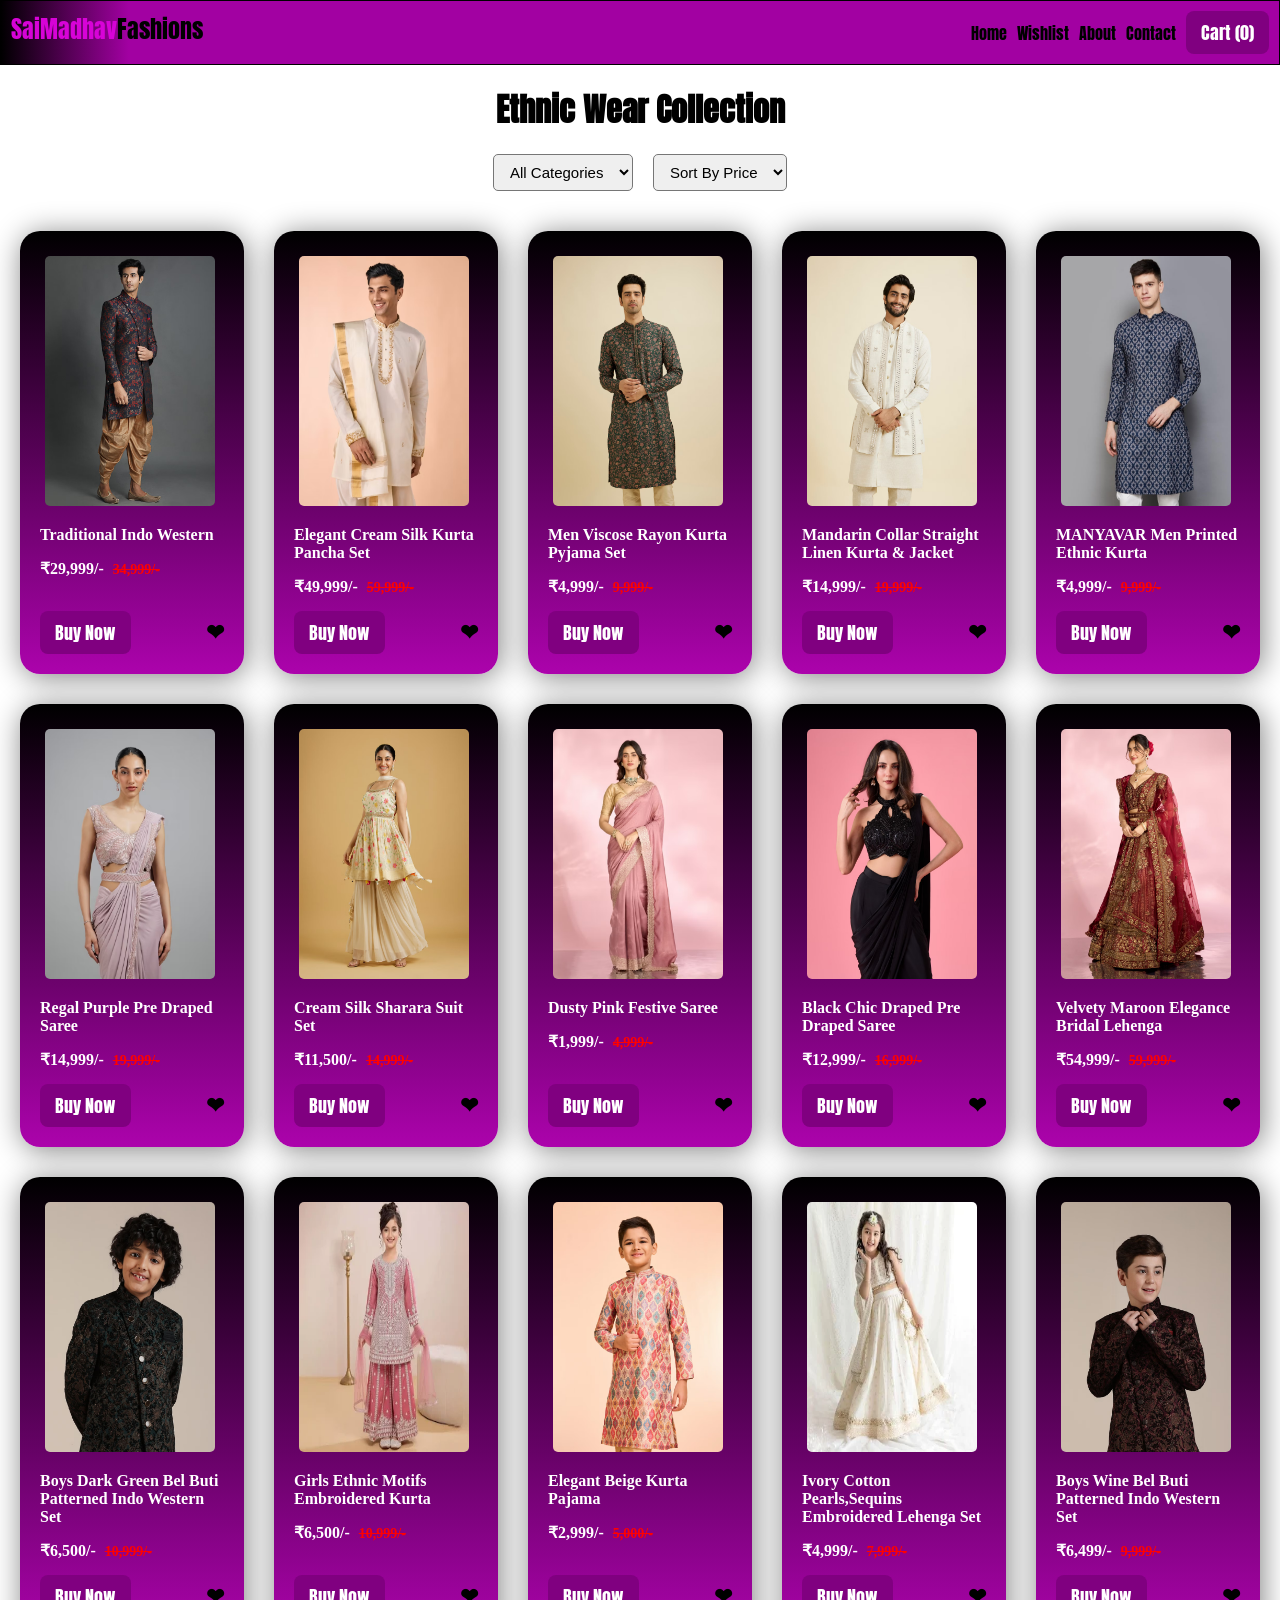
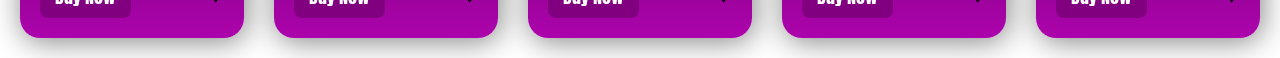
==== ethnic.html @ 6784aaf3 "Update website" ====
<!DOCTYPE html>
<html lang="en">
<head>
<meta charset="UTF-8">
<meta name="viewport" content="width=device-width, initial-scale=1.0">
<title>SaiMadhav Fashions</title>
<link rel="stylesheet" href="ethnic.css">
</head>

<header>

    <div class="logo">
        <h2>SaiMadhav<span>Fashions</span></h2>
    </div>

    <nav>
        <ul class="menu">
            <li><a href="./index.html">Home</a></li>
            <li><a href="#" id="wishlistLink">Wishlist</a></li>
            <li><a href="#">About</a></li>
            <li><a href="#">Contact</a></li>
            <li><button id="cartBtn">Cart (0)</button></li>
        </ul>
    </nav>
    
    
</header>

<body>
<h1 class="page-title">Ethnic Wear Collection</h1>
<div class="filters">

<select id="categoryFilter">
<option value="all">All Categories</option>
<option value="men">Men</option>
<option value="women">Women</option>
<option value="kids">Kids</option>
</select>

<select id="sortPrice">
<option value="default">Sort By Price</option>
<option value="low">Low → High</option>
<option value="high">High → Low</option>
</select>
</div>

<!--Products-->
<div class="clothes">
<!-- Men -->
    <div class="deal" data-category="men" data-price="29999">
        <img src="./Ethnic wear/ethnic wear 1">
        <div>Traditional Indo Western</div>

        <div>₹29,999/- <span class="old">34,999/-</span></div>

        <div class="btn-area">
            <button>Buy Now</button>
            <span class="heart">❤</span>
        </div>
    </div>

     <div class="deal" data-category="men" data-price="50000">
        <img src="./Ethnic wear/ethnic wear 4">
        <div>Elegant Cream Silk Kurta Pancha Set</div>

        <div>₹49,999/- <span class="old">59,999/-</span></div>

        <div class="btn-area">
            <button>Buy Now</button>
            <span class="heart">❤</span>
        </div>
    </div>

    <div class="deal" data-category="men" data-price="4999">
        <img src="./Ethnic wear/ethnic wear 2">
        <div>Men Viscose Rayon Kurta Pyjama Set</div>

        <div>₹4,999/- <span class="old">9,999/-</span></div>

        <div class="btn-area">
            <button>Buy Now</button>
            <span class="heart">❤</span>
        </div>
    </div>

      <div class="deal" data-category="men" data-price="14999">
        <img src="./Ethnic wear/ethnic wear 5">
        <div>Mandarin Collar Straight Linen Kurta & Jacket</div>

        <div>₹14,999/- <span class="old">19,999/-</span></div>

        <div class="btn-area">
            <button>Buy Now</button>
            <span class="heart">❤</span>
        </div>
    </div>

    <div class="deal" data-category="men" data-price="4999">
        <img src="./Ethnic wear/ethnic wear 3">
        <div>MANYAVAR Men Printed Ethnic Kurta</div>

        <div>₹4,999/- <span class="old">9,999/-</span></div>

        <div class="btn-area">
            <button>Buy Now</button>
            <span class="heart">❤</span>
        </div>
    </div>

<!-- Women -->
    <div class="deal" data-category="women" data-price="14999">
        <img src="./Ethnic wear/ethnic women wear 1">
        <div>Regal Purple Pre Draped Saree</div>

        <div>₹14,999/- <span class="old">19,999/-</span></div>

        <div class="btn-area">
            <button>Buy Now</button>
            <span class="heart">❤</span>
        </div>
    </div>

    <div class="deal" data-category="women" data-price="11500">
        <img src="./Ethnic wear/ethnic women wear 2">
        <div>Cream Silk Sharara Suit Set</div>

        <div>₹11,500/- <span class="old">14,999/-</span></div>

        <div class="btn-area">
            <button>Buy Now</button>
            <span class="heart">❤</span>
        </div>
    </div>

    <div class="deal" data-category="women" data-price="1999">
        <img src="./Ethnic wear/ethnic women wear 3">
        <div>Dusty Pink Festive Saree</div>

        <div>₹1,999/- <span class="old">4,999/-</span></div>

        <div class="btn-area">
            <button>Buy Now</button>
            <span class="heart">❤</span>
        </div>
    </div>

    <div class="deal" data-category="women" data-price="12999">
        <img src="./Ethnic wear/ethnic women wear 4">
        <div>Black Chic Draped Pre Draped Saree</div>

        <div>₹12,999/- <span class="old">16,999/-</span></div>

        <div class="btn-area">
            <button>Buy Now</button>
            <span class="heart">❤</span>
        </div>
    </div>

    <div class="deal" data-category="women" data-price="54999">
        <img src="./Ethnic wear/ethnic women wear 5">
        <div>Velvety Maroon Elegance Bridal Lehenga</div>

        <div>₹54,999/- <span class="old">59,999/-</span></div>

        <div class="btn-area">
            <button>Buy Now</button>
            <span class="heart">❤</span>
        </div>
    </div>

    <!-- Kids -->
     <div class="deal" data-category="kids" data-price="6500">
        <img src="./Ethnic wear/ethnic kids wear 1">
        <div>Boys Dark Green Bel Buti Patterned Indo Western Set</div>

        <div>₹6,500/- <span class="old">10,999/-</span></div>

        <div class="btn-area">
            <button>Buy Now</button>
            <span class="heart">❤</span>
        </div>
    </div>

      <div class="deal" data-category="kids" data-price="6500">
        <img src="./Ethnic wear/ethnic kids wear 2">
        <div>Girls Ethnic Motifs Embroidered Kurta </div>

        <div>₹6,500/- <span class="old">10,999/-</span></div>

        <div class="btn-area">
            <button>Buy Now</button>
            <span class="heart">❤</span>
        </div>
    </div>

    
    <div class="deal" data-category="kids" data-price="2999">
        <img src="./Ethnic wear/ethnic kids wear 3">
        <div>Elegant Beige Kurta Pajama</div>

        <div>₹2,999/- <span class="old">5,000/-</span></div>

        <div class="btn-area">
            <button>Buy Now</button>
            <span class="heart">❤</span>
        </div>
    </div>

    
    <div class="deal" data-category="kids" data-price="4999">
        <img src="./Ethnic wear/ethnic kids wear 4">
        <div>Ivory Cotton Pearls,Sequins Embroidered Lehenga Set</div>

        <div>₹4,999/- <span class="old">7,999/-</span></div>

        <div class="btn-area">
            <button>Buy Now</button>
            <span class="heart">❤</span>
        </div>
    </div>

        <div class="deal" data-category="kids" data-price="6499">
        <img src="./Ethnic wear/ethnic kids wear 5">
        <div>Boys Wine Bel Buti Patterned Indo Western Set</div>

        <div>₹6,499/- <span class="old">9,999/-</span></div>

        <div class="btn-area">
            <button>Buy Now</button>
            <span class="heart">❤</span>
        </div>
    </div>

</div>

<!-- CART MODAL -->
<div id="cartModal" class="modal">
  <div class="modal-content">
    <div class="modal-header">
      <h2>Your Cart</h2>
      <span class="close" id="closeCart">&times;</span>
    </div>

    <div id="cartItems"></div>

    <div class="modal-footer">
      <h3 id="cartTotal">Total: ₹0</h3>
    </div>
  </div>
</div>


<!-- WISHLIST MODAL -->
<div id="wishlistModal" class="modal">
  <div class="modal-content">
    <div class="modal-header">
      <h2>Your Wishlist</h2>
      <span class="close" id="closeWishlist">&times;</span>
    </div>

    <div id="wishlistItems"></div>
  </div>
</div>



<!--Java Script-->

<script>

let cart = JSON.parse(localStorage.getItem("cart")) || [];
let wishlist = JSON.parse(localStorage.getItem("wishlist")) || [];

/* LOAD DATA WHEN PAGE OPENS */

document.addEventListener("DOMContentLoaded", function(){
updateCartCount();
renderCart();
renderWishlist();
});

/* ADD TO CART */

document.querySelectorAll(".btn-area button").forEach(btn => {

btn.addEventListener("click", function(){

let card = this.closest(".deal");

let name = card.querySelector("div").innerText;
let price = parseInt(card.dataset.price);

cart.push({name,price});

localStorage.setItem("cart", JSON.stringify(cart));

updateCartCount();
renderCart();

});

});

/* ADD TO WISHLIST */

document.querySelectorAll(".heart").forEach(heart => {

heart.addEventListener("click", function(){

let card = this.closest(".deal");
let name = card.querySelector("div").innerText;

this.classList.toggle("active");

if(this.classList.contains("active")){
wishlist.push({name});
}else{
wishlist = wishlist.filter(item => item.name !== name);
}

localStorage.setItem("wishlist", JSON.stringify(wishlist));

renderWishlist();

});

});

/* UPDATE CART COUNT */

function updateCartCount(){
document.getElementById("cartBtn").innerText = `Cart (${cart.length})`;
}

/* RENDER CART */

function renderCart(){

let cartItems = document.getElementById("cartItems");
let totalElement = document.getElementById("cartTotal");

cartItems.innerHTML = "";

let total = 0;

cart.forEach((item,index)=>{

total += item.price;

cartItems.innerHTML += `
<div class="modal-item">
<span>${item.name} - ₹${item.price}</span>
<button class="remove-btn" onclick="removeCart(${index})">Remove</button>
</div>
`;

});

totalElement.innerText = `Total: ₹${total}`;

}

/* REMOVE FROM CART */

function removeCart(index){

cart.splice(index,1);

localStorage.setItem("cart",JSON.stringify(cart));

updateCartCount();
renderCart();

}

/* RENDER WISHLIST */

function renderWishlist(){

let wishlistItems = document.getElementById("wishlistItems");

wishlistItems.innerHTML = "";

wishlist.forEach((item,index)=>{

wishlistItems.innerHTML += `
<div class="modal-item">
<span>${item.name}</span>
<button class="remove-btn" onclick="removeWishlist(${index})">Remove</button>
</div>
`;

});

}

/* REMOVE FROM WISHLIST */

function removeWishlist(index){

wishlist.splice(index,1);

localStorage.setItem("wishlist",JSON.stringify(wishlist));

renderWishlist();

}

/* OPEN / CLOSE MODALS */

document.getElementById("cartBtn").onclick = () =>{
document.getElementById("cartModal").style.display="flex";
};

document.getElementById("wishlistLink").onclick = () =>{
document.getElementById("wishlistModal").style.display="flex";
};

document.getElementById("closeCart").onclick = () =>{
document.getElementById("cartModal").style.display="none";
};

document.getElementById("closeWishlist").onclick = () =>{
document.getElementById("wishlistModal").style.display="none";
};

window.onclick=function(e){
if(e.target.classList.contains("modal")){
e.target.style.display="none";
}
};

/* CATEGORY FILTER */

const categoryFilter = document.getElementById("categoryFilter");
const sortPrice = document.getElementById("sortPrice");
const products = document.querySelectorAll(".deal");
const container = document.querySelector(".clothes");

categoryFilter.addEventListener("change", filterProducts);
sortPrice.addEventListener("change", sortProducts);

function filterProducts(){

let selected = categoryFilter.value;

products.forEach(product => {

let category = product.getAttribute("data-category");

if(selected === "all" || category === selected){
product.style.display = "block";
}else{
product.style.display = "none";
}

});

}

/* SORT BY PRICE */

function sortProducts(){

let productArray = Array.from(products);

productArray.sort((a,b)=>{

let priceA = parseInt(a.getAttribute("data-price"));
let priceB = parseInt(b.getAttribute("data-price"));

if(sortPrice.value === "low"){
return priceA - priceB;
}

if(sortPrice.value === "high"){
return priceB - priceA;
}

return 0;

});

productArray.forEach(product=>{
container.appendChild(product);
});

}

</script>

</body>
---- ethnic.css ----
@import url('https://fonts.googleapis.com/css2?family=Anton&family=Permanent+Marker&display=swap');
*{
    padding: 0;
    margin: 0;
}
header{
    display: flex;
    background: linear-gradient(to right,black,rgb(162, 1, 162) 10%) ;
    border: solid black 0.1px;
    justify-content: space-between;
    padding: 10px;
}
.logo>h2{
  font-family: "Anton", sans-serif;
  font-weight: 400;
  font-style: normal;
}
.logo>h2{
    color: rgb(215, 3, 215);
}
span{
    color: black;
    animation: fashion 3s ease infinite ;
}

.menu{
    display: flex;
    list-style: none;
    align-items: center;
    gap: 10px; 
}
.menu{
    font-family: "Anton", sans-serif;
  font-weight: 400;
  font-style: normal;
}
a{
    text-decoration: none;
    color: black;
}
a:hover{
    color: white;
}
button{
    display: flex;
    border-radius: 4px;
    padding: 5px 5px;
    background: purple;
    border: none;
}
button{
    font-family: "Anton", sans-serif;
  font-weight: 400;
  font-style: normal;
  font-size: 18px;
}


/*title*/

.page-title{
text-align:center;
margin-top:20px;
font-size:32px;
font-family: "Anton", sans-serif;
}

.filters{
display:flex;
justify-content:center;
align-items:center;
gap:20px;
margin:20px 0;
}

.filters select{
padding:8px 12px;
font-size:15px;
border-radius:5px;
}


.clothes{
display:grid;
grid-template-columns:repeat(5,5fr);
gap:30px;
padding:20px;
}

/* product card */

.deal{
display:flex;
flex-direction:column;
gap:15px;
padding:20px;
border-radius:20px;
box-shadow:2px 3px 30px gray;
background:linear-gradient(black,rgb(172,3,172));
color: white;
font-weight:bold;
transition:0.3s;
}

/* hover animation */

.deal:hover{
transform:scale(1.05);
}

/* image */

.deal img{
height:250px;
width:170px;
object-fit:auto;
border-radius:10px;
padding:5px;
}

/* price */

.old{
text-decoration:line-through;
color:red;
font-size:14px;
margin-left:5px;
}

/* button area */

.btn-area{
display:flex;
justify-content:space-between;
align-items:center;
margin-top:auto;
}

button{
color:white;
border:none;
padding:8px 15px;
border-radius:8px;
cursor:pointer;
}

button:hover{
color:pink;
}

.heart{
font-size:22px;
cursor:pointer;
}

.heart:hover
{
    color: violet;
}

/* Tablet */

@media(max-width:1024px){
.clothes{
grid-template-columns:repeat(3,1fr);
}
}

/* Mobile */

@media(max-width:480px){

.clothes{
grid-template-columns:repeat(2,1fr);
gap:15px;
}

.deal img{
height:150px;
}



/* Categories*/

.filters{
display:flex;
justify-content:center;
gap:20px;
margin:20px;
}

.filters select{
padding:6px 10px;
font-size:15px;
}
}

/* MODAL BACKGROUND */
.modal {
  display: none;
  position: fixed;
  z-index: 999;
  left: 0;
  top: 0;
  width: 100%;
  height: 100%;
  background: rgba(0,0,0,0.5);
  justify-content: center;
  align-items: center;
}

/* MODAL BOX */
.modal-content {
  background: #f5f5f5;
  width: 500px;
  max-height: 80vh;
  overflow-y: auto;
  padding: 25px;
  border-radius: 15px;
  box-shadow: 0 10px 40px rgba(0,0,0,0.3);
}

/* HEADER */
.modal-header {
  display: flex;
  justify-content: space-between;
  align-items: center;
  border-bottom: 1px solid #ccc;
  padding-bottom: 10px;
}

.close {
  font-size: 24px;
  cursor: pointer;
  background: purple;
  color: white;
  padding: 5px 10px;
  border-radius: 8px;
}

/* ITEMS */
.modal-item {
  display: flex;
  justify-content: space-between;
  align-items: center;
  padding: 15px 0;
  border-bottom: 1px solid #ddd;
}

.remove-btn {
  background: purple;
  color: white;
  border: none;
  padding: 6px 15px;
  border-radius: 8px;
  cursor: pointer;
}

.remove-btn:hover {
  opacity: 0.8;
}

/* FOOTER */
.modal-footer {
  margin-top: 15px;
  text-align: right;
}
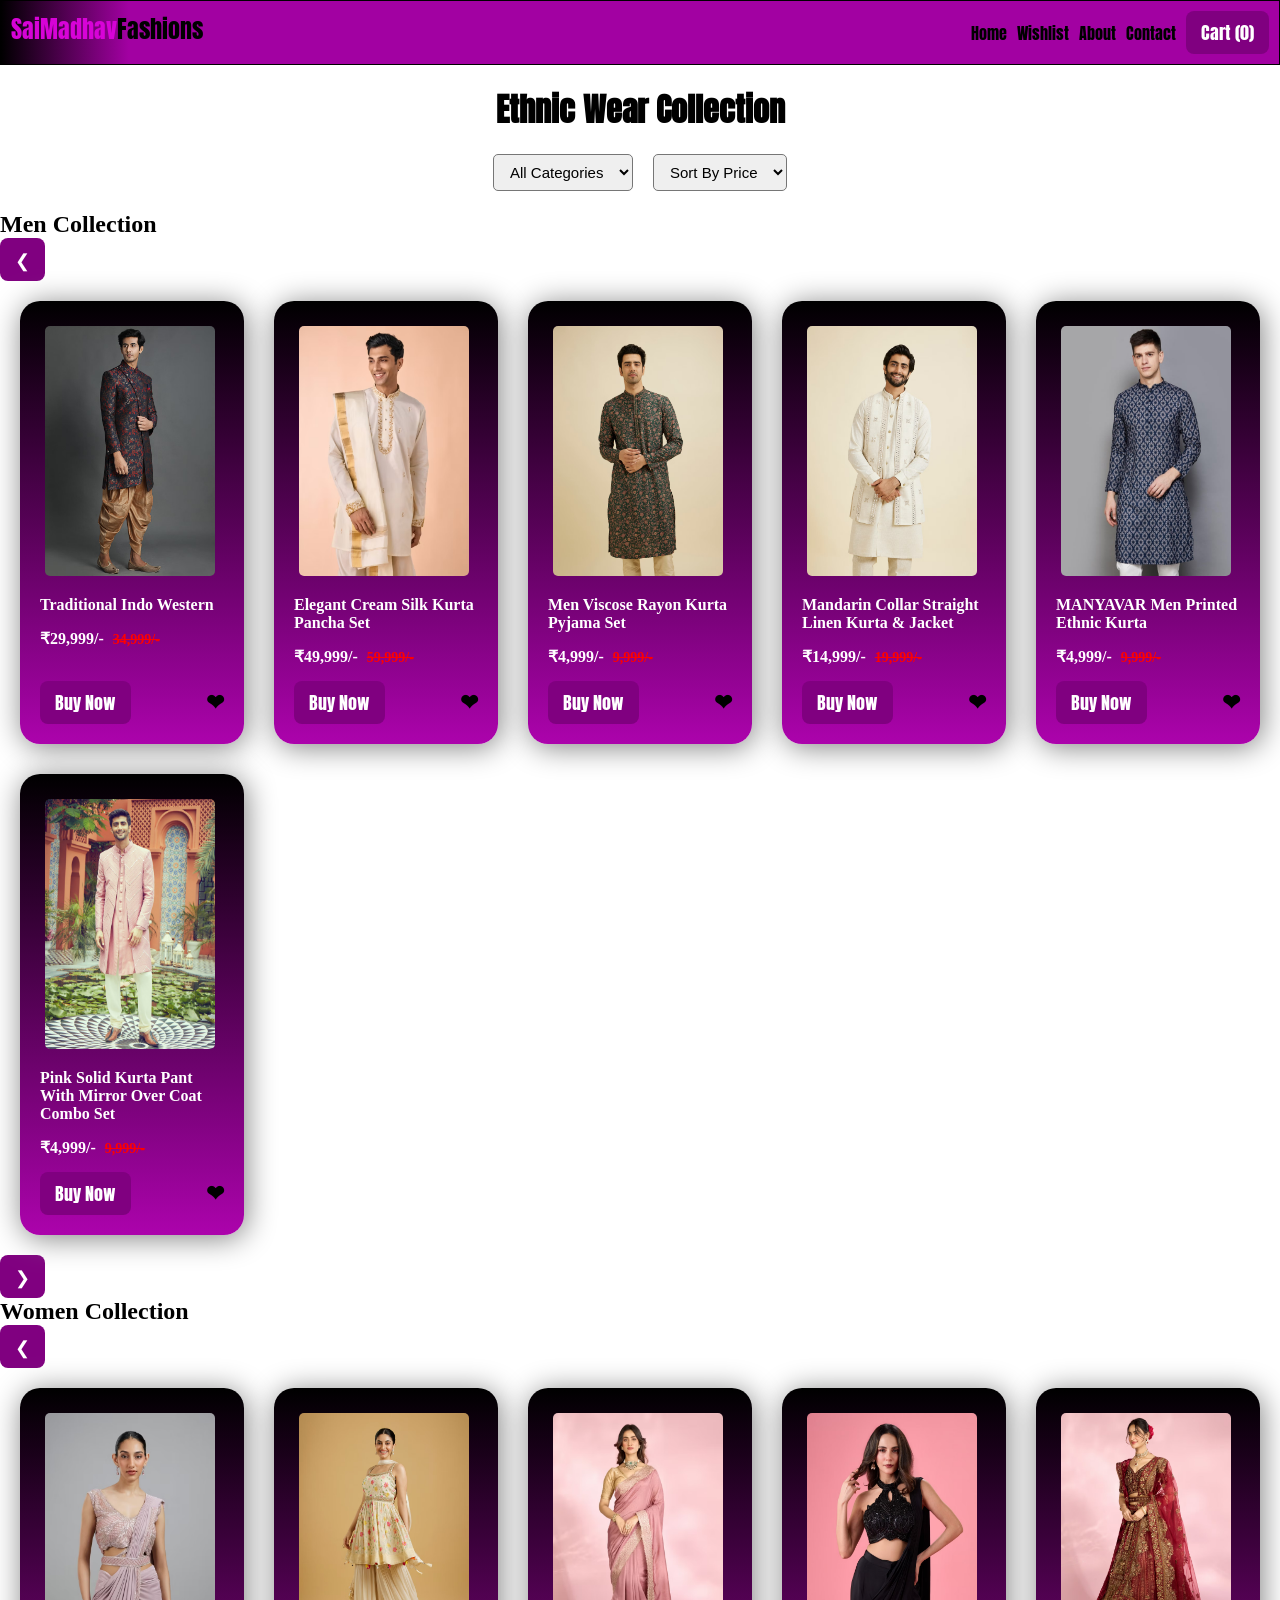
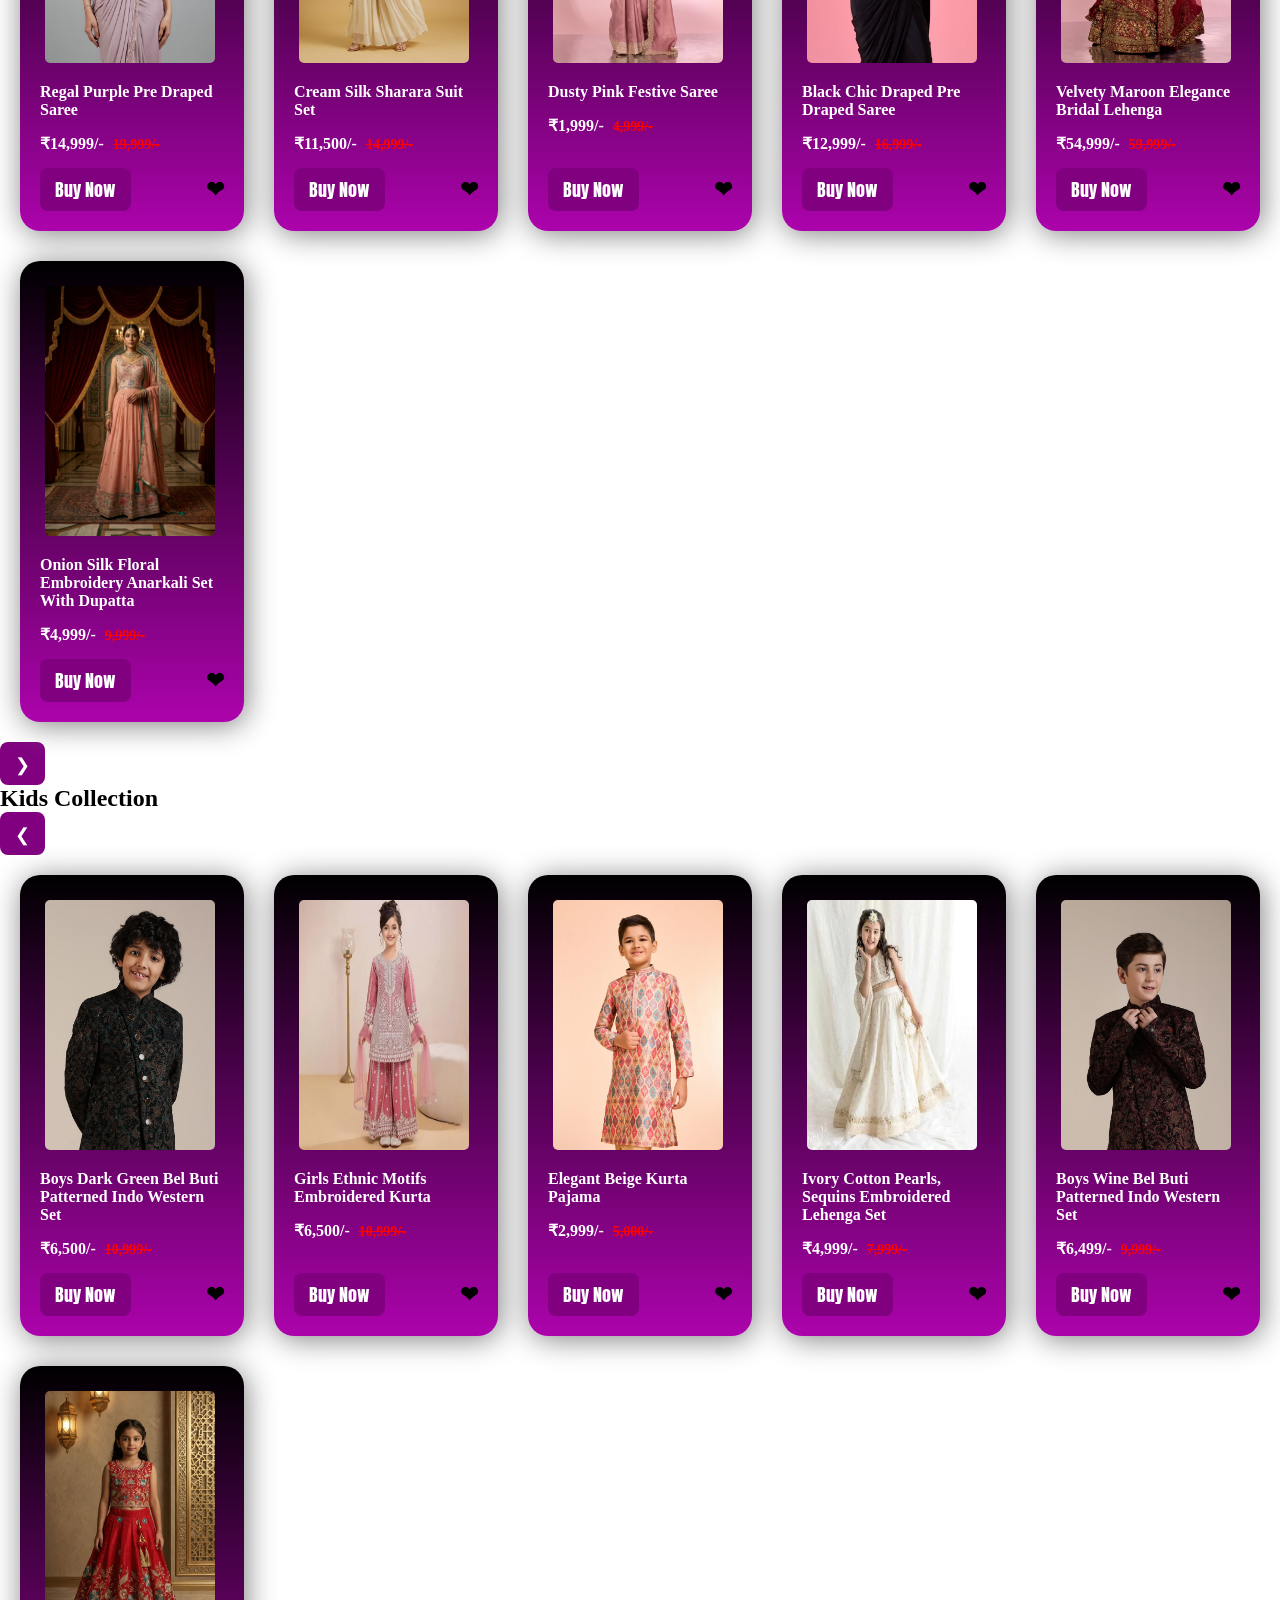
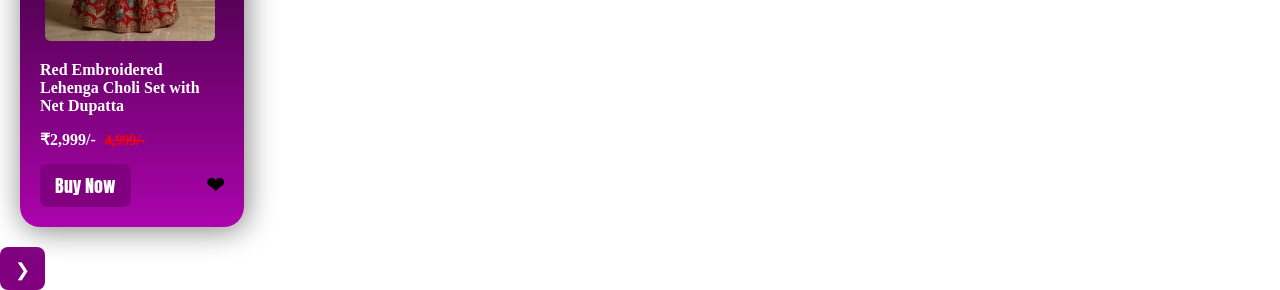
==== commit 10624d9b: "Updated website" ====
--- a/ethnic.html
+++ b/ethnic.html
@@ -39,197 +39,282 @@
 
 <select id="sortPrice">
 <option value="default">Sort By Price</option>
-<option value="low">Low → High</option>
-<option value="high">High → Low</option>
+<option value="low">Low → High </option>
+<option value="high">High → Low </option>
 </select>
 </div>
 
 <!--Products-->
-<div class="clothes">
-<!-- Men -->
-    <div class="deal" data-category="men" data-price="29999">
-        <img src="./Ethnic wear/ethnic wear 1">
-        <div>Traditional Indo Western</div>
-
-        <div>₹29,999/- <span class="old">34,999/-</span></div>
-
-        <div class="btn-area">
-            <button>Buy Now</button>
-            <span class="heart">❤</span>
-        </div>
-    </div>
-
-     <div class="deal" data-category="men" data-price="50000">
-        <img src="./Ethnic wear/ethnic wear 4">
-        <div>Elegant Cream Silk Kurta Pancha Set</div>
-
-        <div>₹49,999/- <span class="old">59,999/-</span></div>
-
-        <div class="btn-area">
-            <button>Buy Now</button>
-            <span class="heart">❤</span>
-        </div>
-    </div>
-
-    <div class="deal" data-category="men" data-price="4999">
-        <img src="./Ethnic wear/ethnic wear 2">
-        <div>Men Viscose Rayon Kurta Pyjama Set</div>
-
-        <div>₹4,999/- <span class="old">9,999/-</span></div>
-
-        <div class="btn-area">
-            <button>Buy Now</button>
-            <span class="heart">❤</span>
-        </div>
-    </div>
-
-      <div class="deal" data-category="men" data-price="14999">
-        <img src="./Ethnic wear/ethnic wear 5">
-        <div>Mandarin Collar Straight Linen Kurta & Jacket</div>
-
-        <div>₹14,999/- <span class="old">19,999/-</span></div>
-
-        <div class="btn-area">
-            <button>Buy Now</button>
-            <span class="heart">❤</span>
-        </div>
-    </div>
-
-    <div class="deal" data-category="men" data-price="4999">
-        <img src="./Ethnic wear/ethnic wear 3">
-        <div>MANYAVAR Men Printed Ethnic Kurta</div>
-
-        <div>₹4,999/- <span class="old">9,999/-</span></div>
-
-        <div class="btn-area">
-            <button>Buy Now</button>
-            <span class="heart">❤</span>
-        </div>
-    </div>
+
+    <!--Carousel-->
+    
+<h2 class="section-title" id="menSection">Men Collection</h2>
+
+<div class="carousel-container">
+
+<button class="carousel-btn left" onclick="scrollRow('menRow',-400)">❮</button>
+
+<div class="clothes" id="menRow">
+
+<div class="deal" data-category="men" data-price="29999">
+<img src="./Ethnic wear/ethnic wear 1">
+<div>Traditional Indo Western</div>
+
+<div>₹29,999/- <span class="old">34,999/-</span></div>
+
+<div class="btn-area">
+<button>Buy Now</button>
+<span class="heart">❤</span>
+</div>
+</div>
+
+
+<div class="deal" data-category="men" data-price="50000">
+<img src="./Ethnic wear/ethnic wear 4">
+<div>Elegant Cream Silk Kurta Pancha Set</div>
+
+<div>₹49,999/- <span class="old">59,999/-</span></div>
+
+<div class="btn-area">
+<button>Buy Now</button>
+<span class="heart">❤</span>
+</div>
+</div>
+
+
+<div class="deal" data-category="men" data-price="4999">
+<img src="./Ethnic wear/ethnic wear 2">
+<div>Men Viscose Rayon Kurta Pyjama Set</div>
+
+<div>₹4,999/- <span class="old">9,999/-</span></div>
+
+<div class="btn-area">
+<button>Buy Now</button>
+<span class="heart">❤</span>
+</div>
+</div>
+
+
+<div class="deal" data-category="men" data-price="14999">
+<img src="./Ethnic wear/ethnic wear 5">
+<div>Mandarin Collar Straight Linen Kurta & Jacket</div>
+
+<div>₹14,999/- <span class="old">19,999/-</span></div>
+
+<div class="btn-area">
+<button>Buy Now</button>
+<span class="heart">❤</span>
+</div>
+</div>
+
+
+<div class="deal" data-category="men" data-price="4999">
+<img src="./Ethnic wear/ethnic wear 3">
+<div>MANYAVAR Men Printed Ethnic Kurta</div>
+
+<div>₹4,999/- <span class="old">9,999/-</span></div>
+
+<div class="btn-area">
+<button>Buy Now</button>
+<span class="heart">❤</span>
+</div>
+</div>
+
+
+<div class="deal" data-category="men" data-price="4999">
+<img src="./Ethnic wear/ethnic wear 6">
+<div>Pink Solid Kurta Pant With Mirror Over Coat Combo Set</div>
+
+<div>₹4,999/- <span class="old">9,999/-</span></div>
+
+<div class="btn-area">
+<button>Buy Now</button>
+<span class="heart">❤</span>
+</div>
+</div>
+
+</div>
+
+<button class="carousel-btn right" onclick="scrollRow('menRow',400)">❯</button>
+
+</div>
+
 
 <!-- Women -->
-    <div class="deal" data-category="women" data-price="14999">
-        <img src="./Ethnic wear/ethnic women wear 1">
-        <div>Regal Purple Pre Draped Saree</div>
-
-        <div>₹14,999/- <span class="old">19,999/-</span></div>
-
-        <div class="btn-area">
-            <button>Buy Now</button>
-            <span class="heart">❤</span>
-        </div>
-    </div>
-
-    <div class="deal" data-category="women" data-price="11500">
-        <img src="./Ethnic wear/ethnic women wear 2">
-        <div>Cream Silk Sharara Suit Set</div>
-
-        <div>₹11,500/- <span class="old">14,999/-</span></div>
-
-        <div class="btn-area">
-            <button>Buy Now</button>
-            <span class="heart">❤</span>
-        </div>
-    </div>
-
-    <div class="deal" data-category="women" data-price="1999">
-        <img src="./Ethnic wear/ethnic women wear 3">
-        <div>Dusty Pink Festive Saree</div>
-
-        <div>₹1,999/- <span class="old">4,999/-</span></div>
-
-        <div class="btn-area">
-            <button>Buy Now</button>
-            <span class="heart">❤</span>
-        </div>
-    </div>
-
-    <div class="deal" data-category="women" data-price="12999">
-        <img src="./Ethnic wear/ethnic women wear 4">
-        <div>Black Chic Draped Pre Draped Saree</div>
-
-        <div>₹12,999/- <span class="old">16,999/-</span></div>
-
-        <div class="btn-area">
-            <button>Buy Now</button>
-            <span class="heart">❤</span>
-        </div>
-    </div>
-
-    <div class="deal" data-category="women" data-price="54999">
-        <img src="./Ethnic wear/ethnic women wear 5">
-        <div>Velvety Maroon Elegance Bridal Lehenga</div>
-
-        <div>₹54,999/- <span class="old">59,999/-</span></div>
-
-        <div class="btn-area">
-            <button>Buy Now</button>
-            <span class="heart">❤</span>
-        </div>
-    </div>
+
+<!--Carousel-->
+
+<h2 class="section-title" id="womenSection">Women Collection</h2>
+
+<div class="carousel-container">
+
+<button class="carousel-btn left" onclick="scrollRow('womenRow',-400)">❮</button>
+
+<div class="clothes" id="womenRow">
+
+<div class="deal" data-category="women" data-price="14999">
+<img src="./Ethnic wear/ethnic women wear 1">
+<div>Regal Purple Pre Draped Saree</div>
+<div>₹14,999/- <span class="old">19,999/-</span></div>
+
+<div class="btn-area">
+<button>Buy Now</button>
+<span class="heart">❤</span>
+</div>
+</div>
+
+
+<div class="deal" data-category="women" data-price="11500">
+<img src="./Ethnic wear/ethnic women wear 2">
+<div>Cream Silk Sharara Suit Set</div>
+<div>₹11,500/- <span class="old">14,999/-</span></div>
+
+<div class="btn-area">
+<button>Buy Now</button>
+<span class="heart">❤</span>
+</div>
+</div>
+
+
+<div class="deal" data-category="women" data-price="1999">
+<img src="./Ethnic wear/ethnic women wear 3">
+<div>Dusty Pink Festive Saree</div>
+<div>₹1,999/- <span class="old">4,999/-</span></div>
+
+<div class="btn-area">
+<button>Buy Now</button>
+<span class="heart">❤</span>
+</div>
+</div>
+
+
+<div class="deal" data-category="women" data-price="12999">
+<img src="./Ethnic wear/ethnic women wear 4">
+<div>Black Chic Draped Pre Draped Saree</div>
+<div>₹12,999/- <span class="old">16,999/-</span></div>
+
+<div class="btn-area">
+<button>Buy Now</button>
+<span class="heart">❤</span>
+</div>
+</div>
+
+
+<div class="deal" data-category="women" data-price="54999">
+<img src="./Ethnic wear/ethnic women wear 5">
+<div>Velvety Maroon Elegance Bridal Lehenga</div>
+<div>₹54,999/- <span class="old">59,999/-</span></div>
+
+<div class="btn-area">
+<button>Buy Now</button>
+<span class="heart">❤</span>
+</div>
+</div>
+
+
+<div class="deal" data-category="women" data-price="4999">
+<img src="./Ethnic wear/ethnic women wear 6">
+<div>Onion Silk Floral Embroidery Anarkali Set With Dupatta</div>
+<div>₹4,999/- <span class="old">9,999/-</span></div>
+
+<div class="btn-area">
+<button>Buy Now</button>
+<span class="heart">❤</span>
+</div>
+</div>
+
+</div>
+
+<button class="carousel-btn right" onclick="scrollRow('womenRow',400)">❯</button>
+
+</div>
 
     <!-- Kids -->
-     <div class="deal" data-category="kids" data-price="6500">
-        <img src="./Ethnic wear/ethnic kids wear 1">
-        <div>Boys Dark Green Bel Buti Patterned Indo Western Set</div>
-
-        <div>₹6,500/- <span class="old">10,999/-</span></div>
-
-        <div class="btn-area">
-            <button>Buy Now</button>
-            <span class="heart">❤</span>
-        </div>
-    </div>
-
-      <div class="deal" data-category="kids" data-price="6500">
-        <img src="./Ethnic wear/ethnic kids wear 2">
-        <div>Girls Ethnic Motifs Embroidered Kurta </div>
-
-        <div>₹6,500/- <span class="old">10,999/-</span></div>
-
-        <div class="btn-area">
-            <button>Buy Now</button>
-            <span class="heart">❤</span>
-        </div>
-    </div>
-
-    
-    <div class="deal" data-category="kids" data-price="2999">
-        <img src="./Ethnic wear/ethnic kids wear 3">
-        <div>Elegant Beige Kurta Pajama</div>
-
-        <div>₹2,999/- <span class="old">5,000/-</span></div>
-
-        <div class="btn-area">
-            <button>Buy Now</button>
-            <span class="heart">❤</span>
-        </div>
-    </div>
-
-    
-    <div class="deal" data-category="kids" data-price="4999">
-        <img src="./Ethnic wear/ethnic kids wear 4">
-        <div>Ivory Cotton Pearls,Sequins Embroidered Lehenga Set</div>
-
-        <div>₹4,999/- <span class="old">7,999/-</span></div>
-
-        <div class="btn-area">
-            <button>Buy Now</button>
-            <span class="heart">❤</span>
-        </div>
-    </div>
-
-        <div class="deal" data-category="kids" data-price="6499">
-        <img src="./Ethnic wear/ethnic kids wear 5">
-        <div>Boys Wine Bel Buti Patterned Indo Western Set</div>
-
-        <div>₹6,499/- <span class="old">9,999/-</span></div>
-
-        <div class="btn-area">
-            <button>Buy Now</button>
-            <span class="heart">❤</span>
-        </div>
-    </div>
+
+    <!--Carousel-->
+
+   <h2 class="section-title" id="kidsSection">Kids Collection</h2>
+
+<div class="carousel-container">
+
+<button class="carousel-btn left" onclick="scrollRow('kidsRow',-400)">❮</button>
+
+<div class="clothes" id="kidsRow">
+
+<div class="deal" data-category="kids" data-price="6500">
+<img src="./Ethnic wear/ethnic kids wear 1">
+<div>Boys Dark Green Bel Buti Patterned Indo Western Set</div>
+<div>₹6,500/- <span class="old">10,999/-</span></div>
+
+<div class="btn-area">
+<button>Buy Now</button>
+<span class="heart">❤</span>
+</div>
+</div>
+
+
+<div class="deal" data-category="kids" data-price="6500">
+<img src="./Ethnic wear/ethnic kids wear 2">
+<div>Girls Ethnic Motifs Embroidered Kurta</div>
+<div>₹6,500/- <span class="old">10,999/-</span></div>
+
+<div class="btn-area">
+<button>Buy Now</button>
+<span class="heart">❤</span>
+</div>
+</div>
+
+
+<div class="deal" data-category="kids" data-price="2999">
+<img src="./Ethnic wear/ethnic kids wear 3">
+<div>Elegant Beige Kurta Pajama</div>
+<div>₹2,999/- <span class="old">5,000/-</span></div>
+
+<div class="btn-area">
+<button>Buy Now</button>
+<span class="heart">❤</span>
+</div>
+</div>
+
+
+<div class="deal" data-category="kids" data-price="4999">
+<img src="./Ethnic wear/ethnic kids wear 4">
+<div>Ivory Cotton Pearls, Sequins Embroidered Lehenga Set</div>
+<div>₹4,999/- <span class="old">7,999/-</span></div>
+
+<div class="btn-area">
+<button>Buy Now</button>
+<span class="heart">❤</span>
+</div>
+</div>
+
+
+<div class="deal" data-category="kids" data-price="6499">
+<img src="./Ethnic wear/ethnic kids wear 5">
+<div>Boys Wine Bel Buti Patterned Indo Western Set</div>
+<div>₹6,499/- <span class="old">9,999/-</span></div>
+
+<div class="btn-area">
+<button>Buy Now</button>
+<span class="heart">❤</span>
+</div>
+</div>
+
+
+<div class="deal" data-category="kids" data-price="2999">
+<img src="./Ethnic wear/ethnic kids wear 6">
+<div>Red Embroidered Lehenga Choli Set with Net Dupatta</div>
+<div>₹2,999/- <span class="old">4,999/-</span></div>
+
+<div class="btn-area">
+<button>Buy Now</button>
+<span class="heart">❤</span>
+</div>
+</div>
+
+</div>
+
+<button class="carousel-btn right" onclick="scrollRow('kidsRow',400)">❯</button>
 
 </div>
 
@@ -444,30 +529,69 @@
 
 let selected = categoryFilter.value;
 
-products.forEach(product => {
-
-let category = product.getAttribute("data-category");
-
-if(selected === "all" || category === selected){
-product.style.display = "block";
-}else{
-product.style.display = "none";
-}
-
-});
-
-}
+const menTitle = document.getElementById("menSection");
+const womenTitle = document.getElementById("womenSection");
+const kidsTitle = document.getElementById("kidsSection");
+
+const menRow = document.getElementById("menRow").parentElement;
+const womenRow = document.getElementById("womenRow").parentElement;
+const kidsRow = document.getElementById("kidsRow").parentElement;
+
+/* show everything first */
+
+menTitle.style.display = "block";
+womenTitle.style.display = "block";
+kidsTitle.style.display = "block";
+
+menRow.style.display = "flex";
+womenRow.style.display = "flex";
+kidsRow.style.display = "flex";
+
+/* hide based on filter */
+
+if(selected === "men"){
+womenTitle.style.display = "none";
+kidsTitle.style.display = "none";
+
+womenRow.style.display = "none";
+kidsRow.style.display = "none";
+}
+
+if(selected === "women"){
+menTitle.style.display = "none";
+kidsTitle.style.display = "none";
+
+menRow.style.display = "none";
+kidsRow.style.display = "none";
+}
+
+if(selected === "kids"){
+menTitle.style.display = "none";
+womenTitle.style.display = "none";
+
+menRow.style.display = "none";
+womenRow.style.display = "none";
+}
+
+}
+
 
 /* SORT BY PRICE */
 
 function sortProducts(){
 
-let productArray = Array.from(products);
-
-productArray.sort((a,b)=>{
-
-let priceA = parseInt(a.getAttribute("data-price"));
-let priceB = parseInt(b.getAttribute("data-price"));
+let rows = ["menRow","womenRow","kidsRow"];
+
+rows.forEach(rowId => {
+
+let container = document.getElementById(rowId);
+
+let products = Array.from(container.querySelectorAll(".deal"));
+
+products.sort((a,b)=>{
+
+let priceA = parseInt(a.dataset.price);
+let priceB = parseInt(b.dataset.price);
 
 if(sortPrice.value === "low"){
 return priceA - priceB;
@@ -481,11 +605,24 @@
 
 });
 
-productArray.forEach(product=>{
+products.forEach(product=>{
 container.appendChild(product);
 });
 
-}
+});
+
+}
+
+/*Carousel js*/
+
+function scrollRow(rowId,amount){
+const row=document.getElementById(rowId);
+row.scrollBy({
+left:amount,
+behavior:"smooth"
+});
+}
+
 
 </script>
 
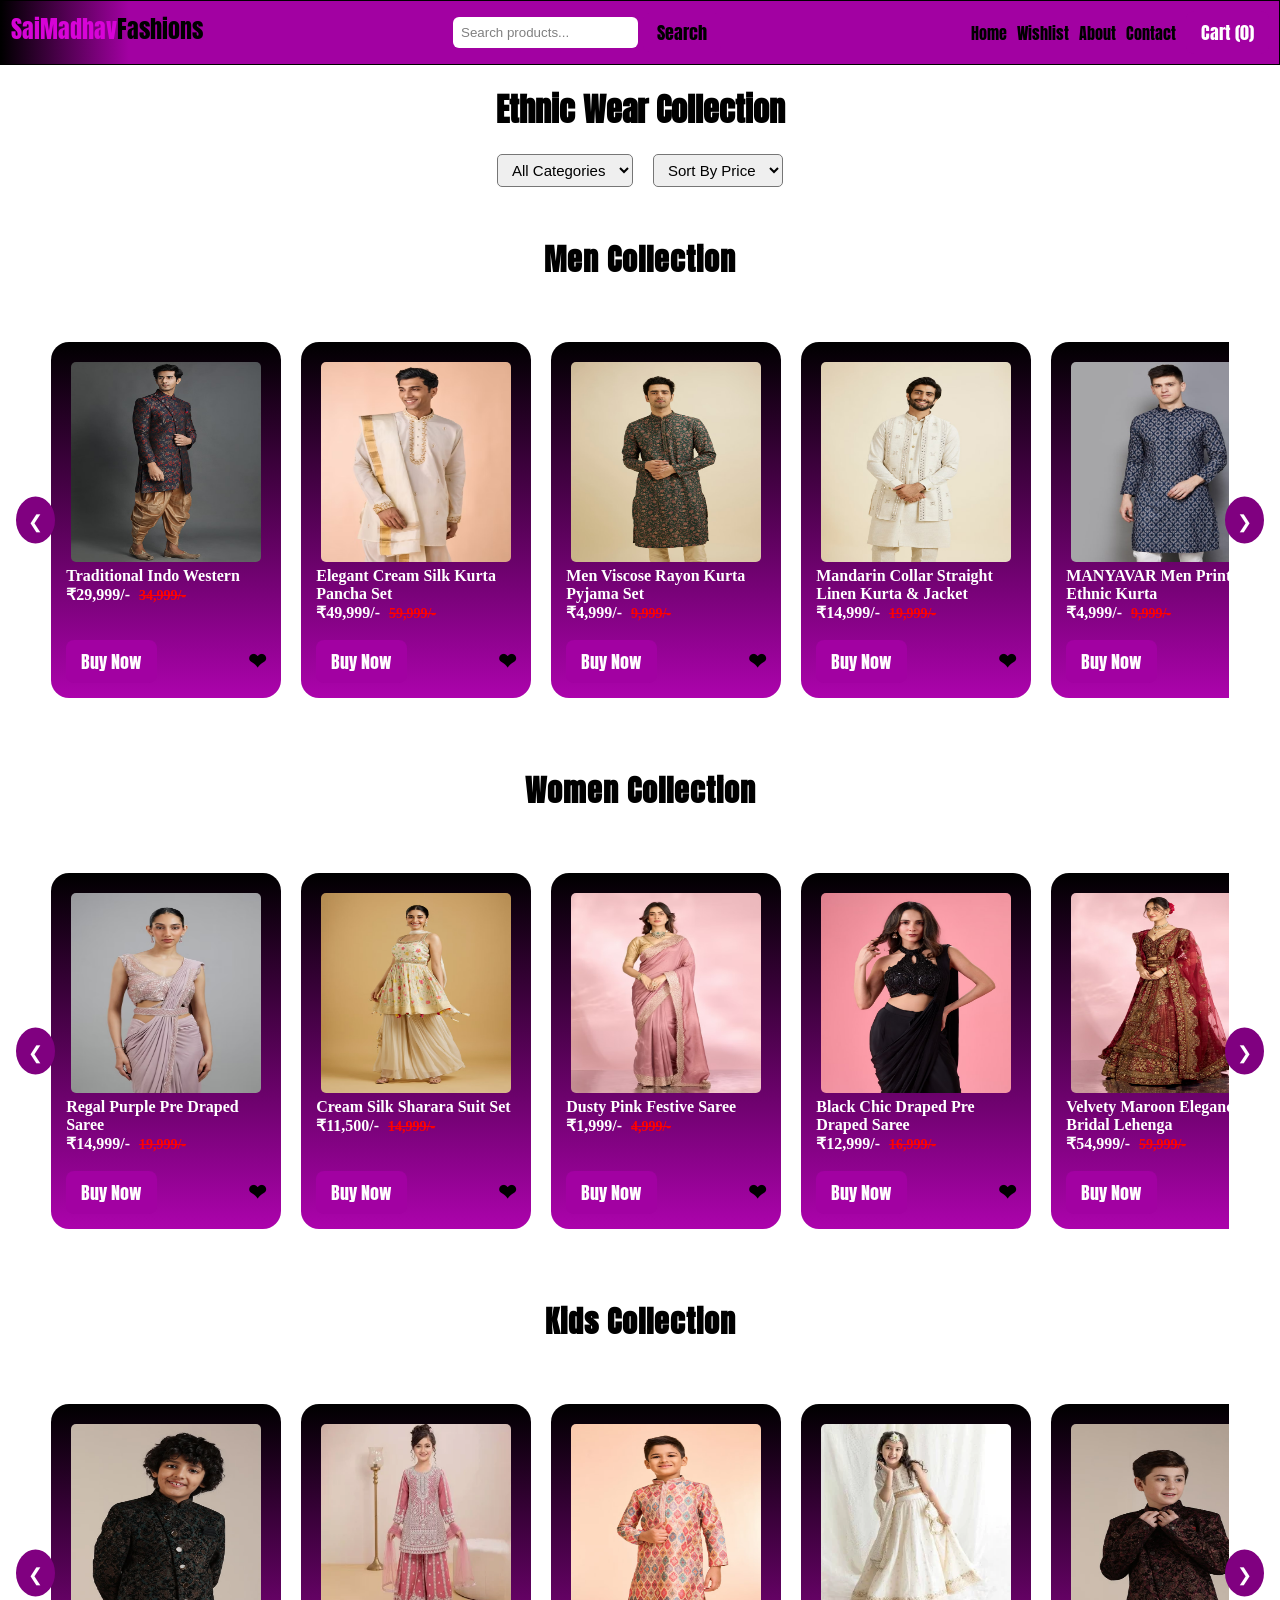
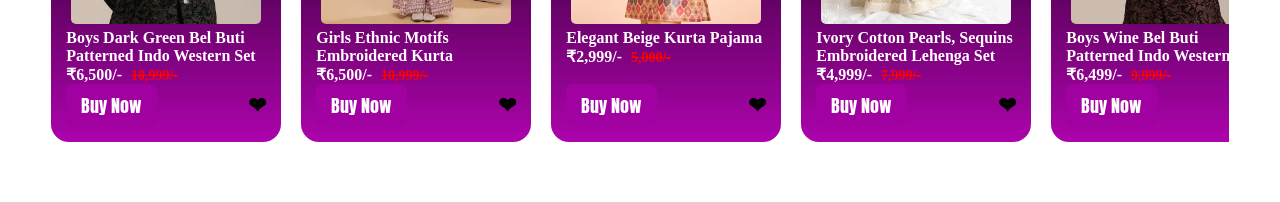
==== commit d4a31262: "Update website" ====
--- a/ethnic.html
+++ b/ethnic.html
@@ -11,6 +11,11 @@
 
     <div class="logo">
         <h2>SaiMadhav<span>Fashions</span></h2>
+    </div>
+
+    <div class="search-bar">
+    <input type="text" id="searchInput" placeholder="Search products...">
+    <button id="searchBtn">Search</button>
     </div>
 
     <nav>
@@ -241,7 +246,7 @@
 
 <div class="clothes" id="kidsRow">
 
-<div class="deal" data-category="kids" data-price="6500">
+<div class="deal" data-name="Dark Green Indo Western" data-category="kids" data-price="6500">
 <img src="./Ethnic wear/ethnic kids wear 1">
 <div>Boys Dark Green Bel Buti Patterned Indo Western Set</div>
 <div>₹6,500/- <span class="old">10,999/-</span></div>
@@ -624,6 +629,59 @@
 }
 
 
+/* ======================
+   SEARCH PRODUCTS
+====================== */
+
+function searchProducts(){
+
+let value = searchInput.value.toLowerCase();
+
+let rows = [
+{title: document.getElementById("menSection"), row: document.getElementById("menRow")},
+{title: document.getElementById("womenSection"), row: document.getElementById("womenRow")},
+{title: document.getElementById("kidsSection"), row: document.getElementById("kidsRow")}
+];
+
+rows.forEach(section => {
+
+let products = section.row.querySelectorAll(".deal");
+
+let matchFound = false;
+
+products.forEach(product => {
+
+let text = product.innerText.toLowerCase();
+
+if(text.includes(value)){
+product.style.display = "block";
+matchFound = true;
+}
+else{
+product.style.display = "none";
+}
+
+});
+
+if(matchFound){
+section.title.style.display = "block";
+section.row.parentElement.style.display = "flex";
+}
+else{
+section.title.style.display = "none";
+section.row.parentElement.style.display = "none";
+}
+
+});
+
+}
+
+/* events */
+
+searchBtn.addEventListener("click", searchProducts);
+searchInput.addEventListener("keyup", searchProducts);
+
+
 </script>
 
 </body>
--- a/ethnic.css
+++ b/ethnic.css
@@ -45,7 +45,7 @@
     display: flex;
     border-radius: 4px;
     padding: 5px 5px;
-    background: purple;
+     background: rgb(162, 1, 162);
     border: none;
 }
 button{
@@ -63,6 +63,15 @@
 margin-top:20px;
 font-size:32px;
 font-family: "Anton", sans-serif;
+}
+
+.section-title{
+text-align:center;
+font-family: "Anton", sans-serif;
+font-size:30px;
+margin-top:50px;
+margin-bottom:25px;
+letter-spacing:1px;
 }
 
 .filters{
@@ -80,11 +89,54 @@
 }
 
 
+
+.clothes::-webkit-scrollbar{
+display:none;
+}
+
+/*Carousel Button*/
+
+.carousel-btn{
+position:absolute;
+top:50%;
+transform:translateY(-50%);
+background:purple;
+color:white;
+border:none;
+font-size:18px;
+padding:10px 12px;
+cursor:pointer;
+border-radius:50%;
+z-index:20;
+}
+
+.left{
+left:-35px;
+}
+
+.right{
+right:-35px;
+}
+
+.carousel-container{
+position:relative;
+margin:40px auto;
+width:92%;
+overflow: visible;
+
+}
+
 .clothes{
-display:grid;
-grid-template-columns:repeat(5,5fr);
-gap:30px;
-padding:20px;
+display:flex;
+gap:20px;
+overflow-x:scroll;
+scroll-behavior:smooth;
+scroll-snap-type:x mandatory;
+scrollbar-width:none;
+}
+
+.clothes::-webkit-scrollbar{
+display:none;
 }
 
 /* product card */
@@ -92,28 +144,38 @@
 .deal{
 display:flex;
 flex-direction:column;
-gap:15px;
-padding:20px;
-border-radius:20px;
-box-shadow:2px 3px 30px gray;
+gap:0px 20px;
+padding: 15px;
+border-radius:18px;
+box-shadow:2px 3px 20px ;
 background:linear-gradient(black,rgb(172,3,172));
 color: white;
 font-weight:bold;
 transition:0.3s;
+min-width:200px;
+max-width: 200px;
+
+flex-shrink: 0;
+scroll-snap-align:start;
 }
 
 /* hover animation */
+
+.deal{
+transition: transform 0.3s ease, box-shadow 0.3s ease;
+}
 
 .deal:hover{
 transform:scale(1.05);
+box-shadow:0 10px 25px rgba(0,0,0,0.4);
 }
 
 /* image */
 
 .deal img{
-height:250px;
-width:170px;
-object-fit:auto;
+height:200px;
+width:190px;
+object-fit:fill;
 border-radius:10px;
 padding:5px;
 }
@@ -158,27 +220,38 @@
     color: violet;
 }
 
-/* Tablet */
-
-@media(max-width:1024px){
-.clothes{
-grid-template-columns:repeat(3,1fr);
-}
-}
-
-/* Mobile */
-
-@media(max-width:480px){
-
-.clothes{
-grid-template-columns:repeat(2,1fr);
-gap:15px;
-}
-
-.deal img{
-height:150px;
-}
-
+/*search bar media*/
+.search-bar{
+    display: flex;
+    align-items: center;
+    gap: 5px;
+}
+
+.search-bar input{
+color: black;
+background: white;
+padding:8px;
+border-radius:6px;
+border:none;
+}
+
+.search-bar input::placeholder{
+color: gray;
+}
+
+.search-bar button{
+    padding: 6px 14px;
+    color: black;
+    background: rgb(162, 1, 162);
+    border-radius: 6px;
+    border: none;
+    cursor: pointer;
+}
+
+.search-bar button:hover
+{
+    color: white;
+}
 
 
 /* Categories*/
@@ -194,7 +267,7 @@
 padding:6px 10px;
 font-size:15px;
 }
-}
+
 
 /* MODAL BACKGROUND */
 .modal {
@@ -265,4 +338,175 @@
 .modal-footer {
   margin-top: 15px;
   text-align: right;
-}+}
+
+
+
+/*Media queries*/
+/*Mobile*/
+@media (max-width:768px){
+
+header{
+flex-direction:column;
+align-items:center;
+gap:10px;
+}
+
+.menu{
+flex-wrap:wrap;
+justify-content:center;
+}
+
+.page-title{
+font-size:24px;
+}
+
+.section-title{
+font-size:22px;
+margin-top:35px;
+}
+
+.filters{
+flex-direction:column;
+gap:10px;
+}
+
+.clothes{
+padding:10px 20px;
+gap:15px;
+}
+
+.deal{
+min-width:160px;
+max-width:160px;
+}
+
+.deal img{
+height:160px;
+width:150px;
+}
+
+.carousel-btn{
+font-size:14px;
+padding:6px 8px;
+}
+
+.carousel-container{
+padding:0 20px;
+}
+
+.left{
+left:-15px;
+}
+
+.right{
+right:-15px;
+}
+
+.modal-content{
+width:90%;
+}
+
+}
+
+/*tablet*/
+@media (min-width:768px) and (max-width:1023px){
+
+header{
+flex-direction:row;
+flex-wrap:wrap;
+}
+
+.menu{
+flex-wrap:wrap;
+justify-content:center;
+}
+
+.clothes{
+gap:18px;
+padding:15px 40px;
+}
+
+.deal{
+min-width:180px;
+max-width:180px;
+}
+
+.deal img{
+height:180px;
+width:170px;
+}
+
+.carousel-btn{
+font-size:16px;
+}
+
+.modal-content{
+width:80%;
+}
+
+}
+
+/* SMALL MOBILE */
+
+@media (max-width:480px){
+
+.clothes{
+gap:12px;
+padding:10px 40px;   /* space for carousel arrows */
+margin: 6%;
+}
+
+.deal{
+min-width:150px;
+max-width:150px;
+}
+
+.deal img{
+height:140px;
+width:140px;
+}
+
+.carousel-btn{
+font-size:14px;
+padding:5px 8px;
+}
+
+.left{
+left:10px;
+}
+
+.right{
+right:10px;
+}
+
+}
+
+/*Desktop*/
+
+@media (min-width:1024px){
+
+.clothes{
+gap:20px;
+padding:20px 60px;
+}
+
+.deal{
+min-width:200px;
+max-width:200px;
+}
+
+.deal img{
+height:200px;
+width:190px;
+}
+
+.carousel-btn{
+font-size:18px;
+}
+
+.modal-content{
+width:500px;
+}
+
+}
